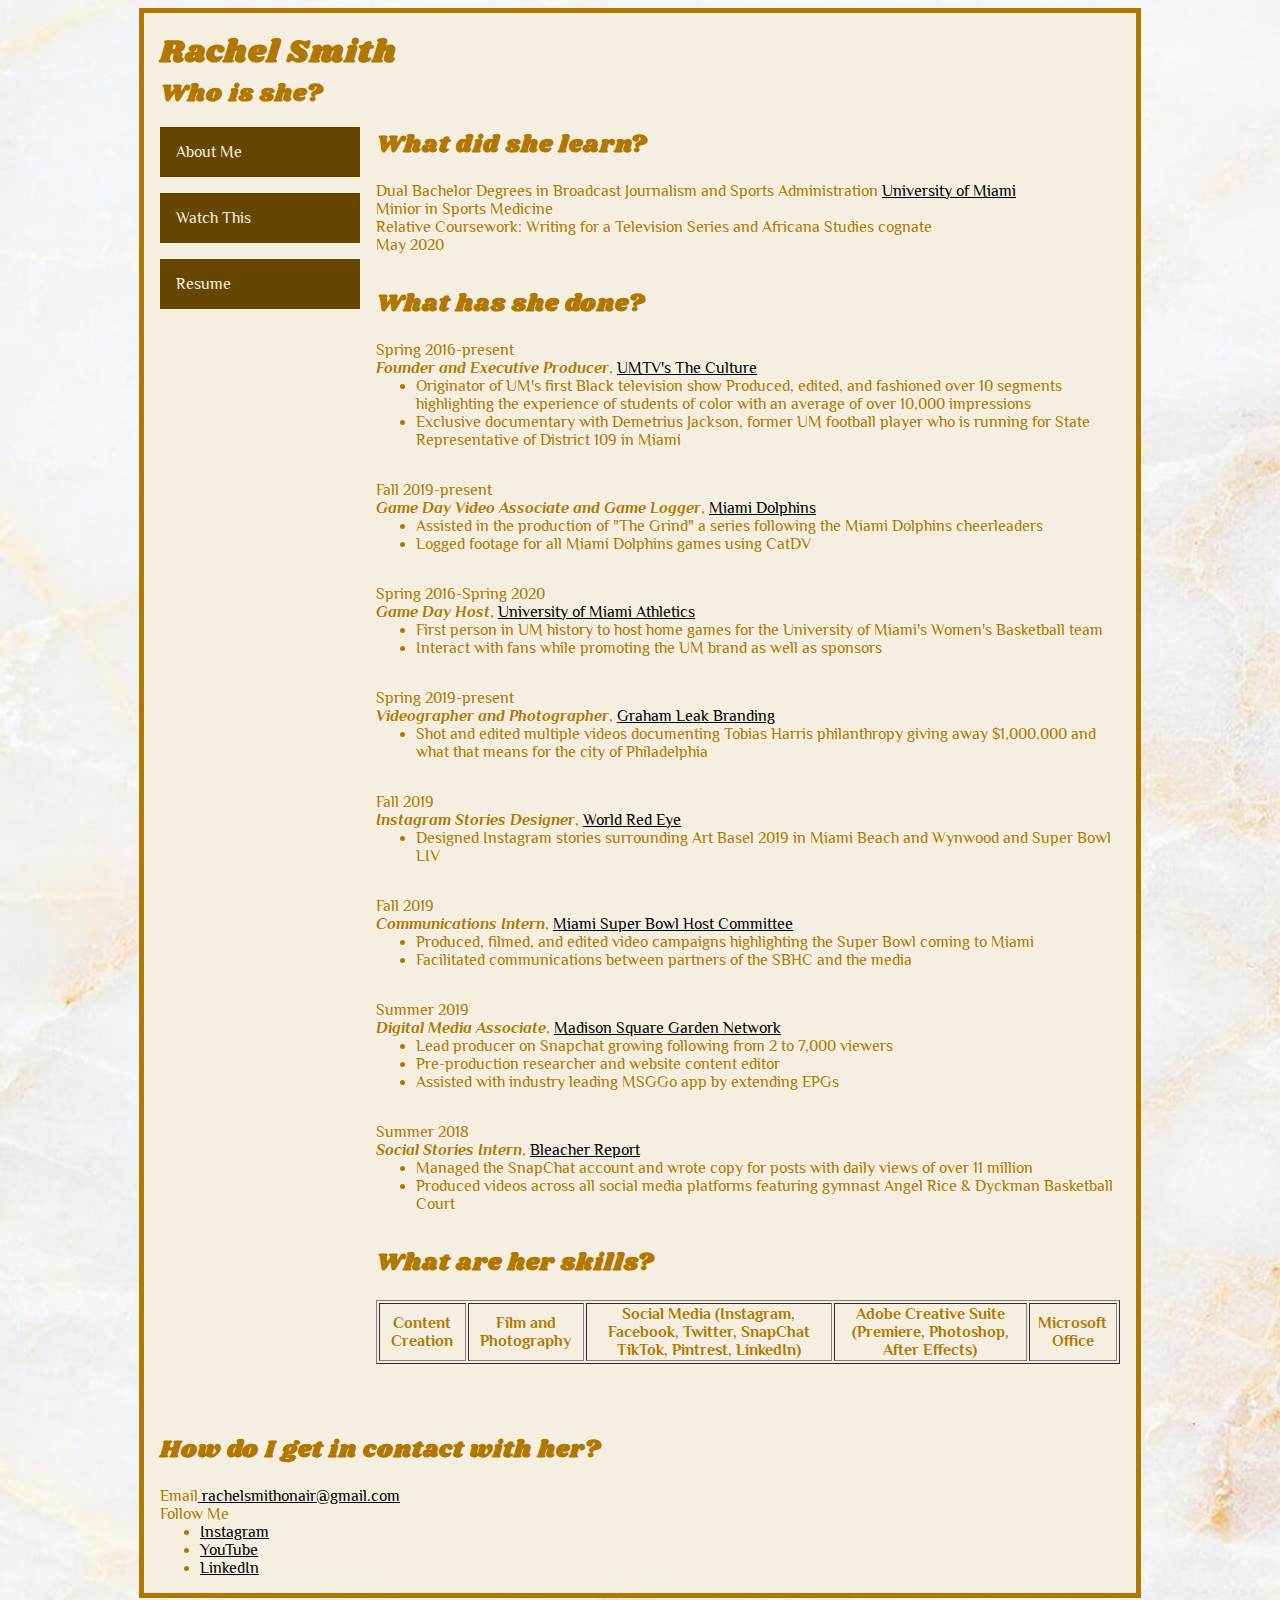
==== resume2.html @ 78992c8f "resume.html" ====
<!DOCTYPE html>
<html lang="en">
  <head>
    <meta charset="UTF-8" />
    <title>Rachel Smith|Who's that?</title>
    <link href="style.css" rel="stylesheet"/>
  </head>

  <body id="resume">

    <div id="wrapper">
      <header>
        <h1>Rachel Smith</h1>
        <h2>Who is she?</h2>
      </header>

     <nav>
       <ul>
         <li><a href="index.html">About Me</a></li>
         <li><a href="videos.html">Watch This</a></li>
         <li><a href="resume2.html">Resume</a></li>
       </ul>
     </nav>

      <main>
        <section id="education">
          <h2>What did she learn?</h2>
          <p>Dual Bachelor Degrees in Broadcast Journalism and Sports Administration <a href="http://miami.edu/"> University of Miami</a><p>
          <p>Minior in Sports Medicine
          <p>Relative Coursework: Writing for a Television Series and Africana Studies cognate</p>
          <p>May 2020</p>
        </section>

        <section id="experience">
          <h2>What has she done?</h2>
          <article>
          <p>Spring 2016-present</p>
          <p><em><strong>Founder and Executive Producer</strong></em>, <a href="https://umtv.miami.edu/shows/the-culture">UMTV's The Culture</a></p>
          <ul>
            <li>Originator of UM's first Black television show Produced, edited, and fashioned over 10 segments highlighting the experience of students of color with an average of over 10,000 impressions </li>
            <li>Exclusive documentary with Demetrius Jackson, former UM football player who is running for State Representative of District 109 in Miami </li>
          </ul>
          </article>

          <article>
          <p>Fall 2019-present</p>
          <p><em><strong>Game Day Video Associate and Game Logger</strong></em>, <a href="https://www.miamidolphins.com">Miami Dolphins</a></p>
          <ul>
            <li>Assisted in the production of "The Grind" a series following the Miami Dolphins cheerleaders</li>
            <li>Logged footage for all Miami Dolphins games using CatDV</li>
          </ul>
          </article>
        </section>

        <article>
        <p>Spring 2016-Spring 2020</p>
        <p><em><strong>Game Day Host</strong></em>, <a href="https://hurricanesports.com">University of Miami Athletics</a></p>
        <ul>
          <li>First person in UM history to host home games for the University of Miami's Women's Basketball team </li>
          <li>Interact with fans while promoting the UM brand as well as sponsors</li>
        </ul>
        </article>

      <article>
      <p>Spring 2019-present</p>
      <p><em><strong>Videographer and Photographer</strong></em>, <a href="https://www.grahamleakbranding.com">Graham Leak Branding</a></p>
      <ul>
        <li>Shot and edited multiple videos documenting Tobias Harris philanthropy giving away $1,000,000 and what that means for the city of Philadelphia</li>
      </ul>
      </article>


      <article>
        <p>Fall 2019</p>
        <p><em><strong>Instagram Stories Designer</strong></em>, <a href="https://worldredeye.com">World Red Eye</a></p>
        <ul>
          <li>Designed Instagram stories surrounding Art Basel 2019 in Miami Beach and Wynwood and Super Bowl LIV</li>
        </ul>
      </article>


    <article>
      <p>Fall 2019</p>
      <p><em><strong>Communications Intern</strong></em>, <a href="https://www.miasbliv.com">Miami Super Bowl Host Committee</a></p>
      <ul>
        <li>Produced, filmed, and edited video campaigns highlighting the Super Bowl coming to Miami</li>
        <li>Facilitated communications between partners of the SBHC and the media</li>
      </ul>
    </article>

    <article>
      <p>Summer 2019</p>
      <p><em><strong>Digital Media Associate</strong></em>, <a href="https://www.msgnetworks.com">Madison Square Garden Network</a></p>
      <ul>
        <li>Lead producer on Snapchat growing following from 2 to 7,000 viewers
        <li>Pre-production researcher and website content editor
        <li> Assisted with industry leading MSGGo app by extending EPGs</li>
      </ul>
    </article>

    <article>
      <p>Summer 2018</p>
      <p><em><strong>Social Stories Intern</strong></em>, <a href="https://bleacherreport.com">Bleacher Report</a></p>
      <ul>
        <li>Managed the SnapChat account and wrote copy for posts with daily views of over 11 million
        <li>Produced videos across all social media platforms featuring gymnast Angel Rice & Dyckman Basketball Court
      </ul>
    </article>

        <section id="skills">
          <h2>What are her skills?</h2>
          <table border="1">
            <tr>
              <th>Content Creation</th>
              <th>Film and Photography</th>
              <th>Social Media (Instagram, Facebook, Twitter, SnapChat TikTok, Pintrest, LinkedIn)</th>
              <th>Adobe Creative Suite (Premiere, Photoshop, After Effects)</th>
              <th>Microsoft Office</th>
            </tr>
          </table>

        </section>
      </main>

      <footer>
      <h2>How do I get in contact with her?</h2>
        <p>Email<a href="mailto:rachelsmithonair@gmail.com"> rachelsmithonair@gmail.com</a></p>
        <p>Follow Me<p>
          <ul>
            <li><a href="https://www.instagram.com/rachelsmithonair">Instagram</a></li>
            <li><a href="https://www.youtube.com/channel/UCa7SI6yC4lFOYan0FmGzDYg">YouTube</a></li>
            <li><a href="https://www.linkedin.com/in/rachelsmith20">LinkedIn</a></li>
          </ul>
      </footer>
    </div>

  </body>
    </html>
---- style.css ----
@import url('https://fonts.googleapis.com/css?family=Philosopher|Shrikhand');

body {
  font-family: sans-serif;
  font-size: 16px;
  color: rgb(176, 120, 0);
  /* background-color:rgb(137,106,92); */
  background-image: url("img/w4.jpg");
  background-size: cover;
  font-family: 'Philosopher', sans-serif;
  credit: https://wallpaperaccess.com/gold-marble
}

#wrapper {
  width: 960px;
  margin: 0 auto;
  background-color: rgba(245, 239, 226);
  padding: 16px;

  display: grid;
  grid-template-columns: 200px 1fr;
  grid-gap: 16px;
  grid-template-areas:
    "header header"
    "nav    main"
    "footer footer";
}

a,
a:visited {
  color: rgb(0, 0, 0);
}

h1,
h2,
h3 {
  font-family: 'Shrikhand', cursive;
  letter-spacing: 1px;
}

header {
  grid-area: header;
}

nav {
  grid-area: nav;
}

main {
  grid-area: main;
}

footer {
  grid-area: footer;
}

header h1,
header h2 {
  margin: 0;
}

nav ul {
  list-style: none;
  padding-left: 0;
  margin: 0;
}

nav a {
  display: block;
  background: rgb(102,70,0);
  color: rgb(245, 239, 226);
  padding: 16px;
  margin-bottom: 16px;
  text-decoration: none;
  transition: all 1s ease;
}

nav a:hover,
nav a.active {
  background: rgb(0,0,0);
  color: #eee;
  transition: all 1s ease;
}

main h2 {
  margin-top: 0;
}

div {
	width: 600px;
	padding: 20px;
	border: 5px solid rgb(176, 120, 0);
	margin: 30px;
}

footer p {
  margin: 0;
}

footer a:hover{
  background-color: rgb(0,0,0);
}

#video section {
  margin-bottom: 64px;
}

#video section:first-child {
  margin-bottom: 32px;
}

#video section:last-child {
  margin-bottom: 0;
}

#resume p,
#resume ul{
  margin: 0;
}

#resume section {
  margin-bottom: 32px;
}

#resume article {
  margin-bottom: 32px;
}

#resume main a:hover{
  background-color:rgb(0,0,0);
}

.right {
  float: right;
  margin-left: 16px;
}

.left {
  float: right;
  margin-left: 16px;
}
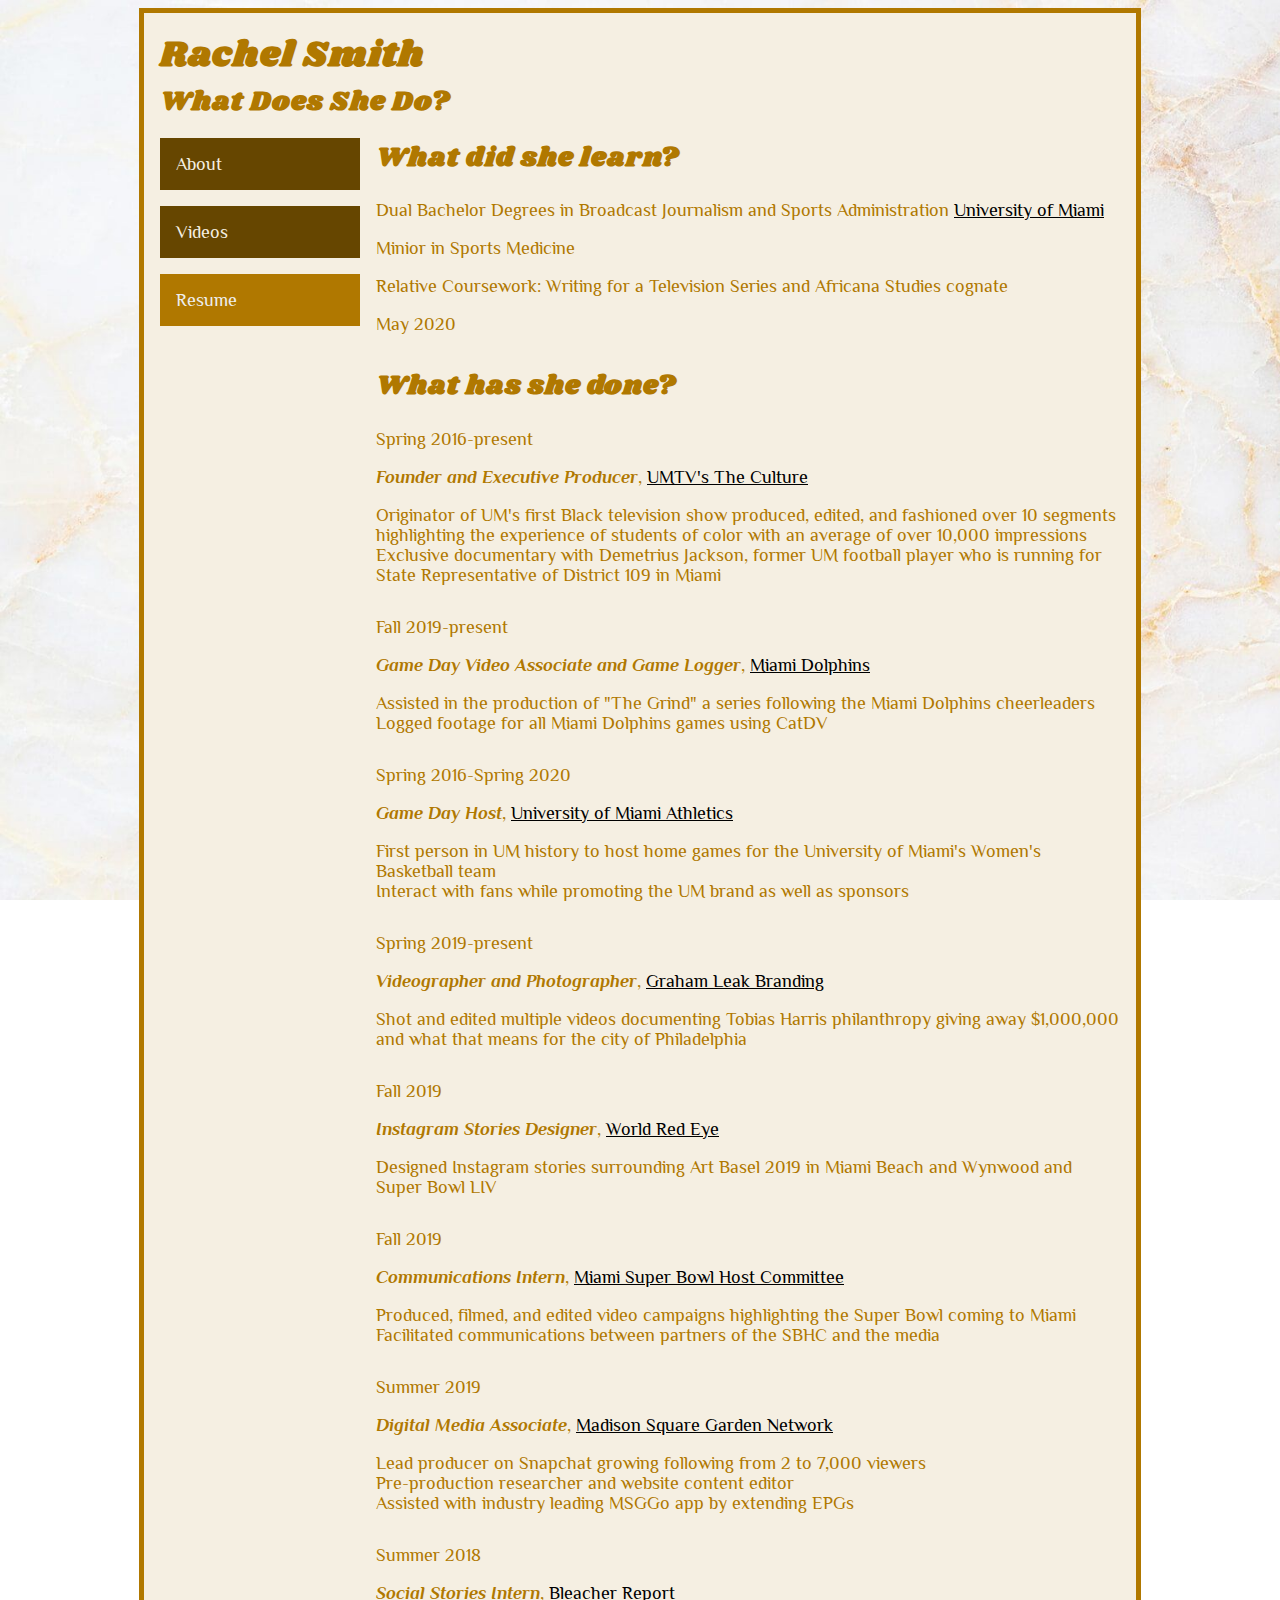
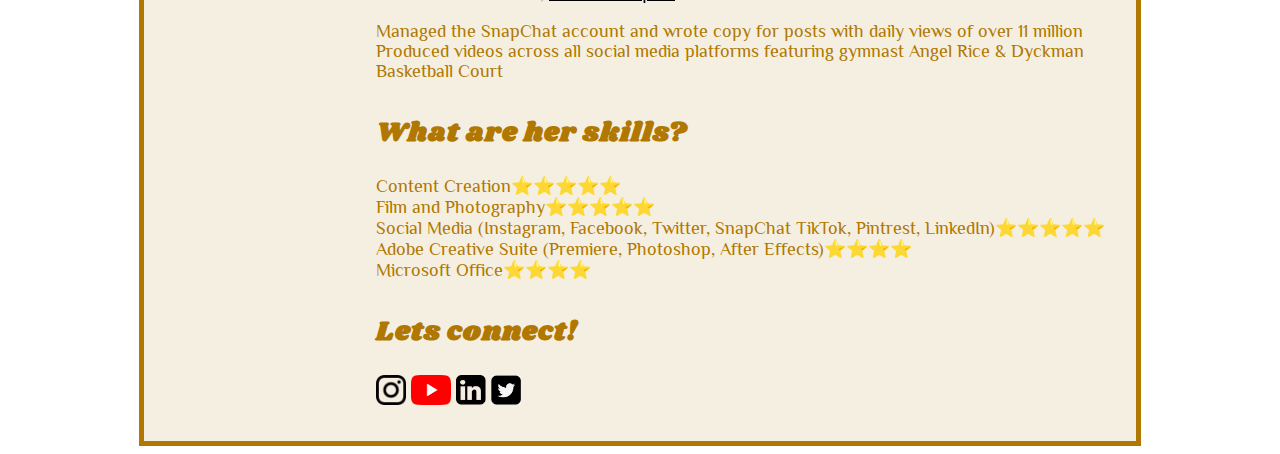
==== commit c6c45c70: "rachelsmith1913.github.io" ====
--- a/resume2.html
+++ b/resume2.html
@@ -2,7 +2,7 @@
 <html lang="en">
   <head>
     <meta charset="UTF-8" />
-    <title>Rachel Smith|Who's that?</title>
+    <title>Resume</title>
     <link href="style.css" rel="stylesheet"/>
   </head>
 
@@ -11,14 +11,14 @@
     <div id="wrapper">
       <header>
         <h1>Rachel Smith</h1>
-        <h2>Who is she?</h2>
+        <h2>What Does She Do?</h2>
       </header>
 
      <nav>
        <ul>
-         <li><a href="index.html">About Me</a></li>
-         <li><a href="videos.html">Watch This</a></li>
-         <li><a href="resume2.html">Resume</a></li>
+         <li><a href="index.html">About</a></li>
+         <li><a href="videos.html">Videos</a></li>
+         <li><a href="resume2.html"class="active">Resume</a></li>
        </ul>
      </nav>
 
@@ -37,7 +37,7 @@
           <p>Spring 2016-present</p>
           <p><em><strong>Founder and Executive Producer</strong></em>, <a href="https://umtv.miami.edu/shows/the-culture">UMTV's The Culture</a></p>
           <ul>
-            <li>Originator of UM's first Black television show Produced, edited, and fashioned over 10 segments highlighting the experience of students of color with an average of over 10,000 impressions </li>
+            <li>Originator of UM's first Black television show produced, edited, and fashioned over 10 segments highlighting the experience of students of color with an average of over 10,000 impressions </li>
             <li>Exclusive documentary with Demetrius Jackson, former UM football player who is running for State Representative of District 109 in Miami </li>
           </ul>
           </article>
@@ -109,30 +109,29 @@
 
         <section id="skills">
           <h2>What are her skills?</h2>
-          <table border="1">
-            <tr>
-              <th>Content Creation</th>
-              <th>Film and Photography</th>
-              <th>Social Media (Instagram, Facebook, Twitter, SnapChat TikTok, Pintrest, LinkedIn)</th>
-              <th>Adobe Creative Suite (Premiere, Photoshop, After Effects)</th>
-              <th>Microsoft Office</th>
-            </tr>
-          </table>
+          <ul>
+              <li class="expert"><span>Content Creation</span></li>
+              <li class="expert"><span>Film and Photography</span></li>
+              <li class="expert"><span>Social Media (Instagram, Facebook, Twitter, SnapChat TikTok, Pintrest, LinkedIn)</span></li>
+              <li class="advanced"><span>Adobe Creative Suite (Premiere, Photoshop, After Effects)</span></li>
+              <li class="advanced"><span>Microsoft Office</span></li>
+          </ul>
+
 
         </section>
-      </main>
 
-      <footer>
-      <h2>How do I get in contact with her?</h2>
-        <p>Email<a href="mailto:rachelsmithonair@gmail.com"> rachelsmithonair@gmail.com</a></p>
-        <p>Follow Me<p>
-          <ul>
-            <li><a href="https://www.instagram.com/rachelsmithonair">Instagram</a></li>
-            <li><a href="https://www.youtube.com/channel/UCa7SI6yC4lFOYan0FmGzDYg">YouTube</a></li>
-            <li><a href="https://www.linkedin.com/in/rachelsmith20">LinkedIn</a></li>
-          </ul>
-      </footer>
-    </div>
+        <footer>
+              <h2>Lets connect!</h2>
 
-  </body>
+                  <a href="https://www.instagram.com/rachelsmithonair"><img alt="IG" src="instagram.png" width="30" height="30"></a>
+
+                  <a href="https://www.youtube.com/channel/UCa7SI6yC4lFOYan0FmGzDYg"><img alt="YT" src="yt2.png" width="40" height="30"></a>
+
+                  <a href="https://www.linkedin.com/in/rachelsmith20"><img alt="LI" src="linkedin.png" width="30" height="30"></a>
+
+                  <a href="https://www.twitter.com/rachelsmithontv"><img alt="TW" src="twitter.png" width="30" height="30"></a>
+          </main>
+          </div>
+          </body>
+          </footer>
     </html>
--- a/style.css
+++ b/style.css
@@ -8,7 +8,8 @@
   background-image: url("img/w4.jpg");
   background-size: cover;
   font-family: 'Philosopher', sans-serif;
-  credit: https://wallpaperaccess.com/gold-marble
+  background-attachment: fixed;
+  /*  credit: https://wallpaperaccess.com/gold-marble;*/
 }
 
 #wrapper {
@@ -77,7 +78,7 @@
 
 nav a:hover,
 nav a.active {
-  background: rgb(0,0,0);
+  background: rgb(176, 120, 0);
   color: #eee;
   transition: all 1s ease;
 }
@@ -97,23 +98,39 @@
   margin: 0;
 }
 
-footer a:hover{
-  background-color: rgb(0,0,0);
-}
-
-#video section {
-  margin-bottom: 64px;
-}
-
-#video section:first-child {
+#videos section {
   margin-bottom: 32px;
 }
 
-#video section:last-child {
-  margin-bottom: 0;
+#videos section h3 {
+  active: rgb(176, 120, 0);
+  visited: rgb(176, 120, 0);
+    color: rgb(176, 120, 0);
+    hover background-color: rgb(176, 120, 0);
+}
+
+#index p {
+  margin: 0px
+}
+
+
+#videos
+p {
+  margin: 0;
+}
+h3 {
+  font-size:25px;
+}
+h4 {
+  font-size:20px;
 }
 
 #resume p,
+
+#resume {
+  font-size: 18px
+}
+
 #resume ul{
   margin: 0;
 }
@@ -127,7 +144,7 @@
 }
 
 #resume main a:hover{
-  background-color:rgb(0,0,0);
+  background-color:rgb(176, 120, 0);
 }
 
 .right {
@@ -139,3 +156,20 @@
   float: right;
   margin-left: 16px;
 }
+
+ul {
+  list-style: none;
+  padding-left: 0;
+}
+
+li > span {
+  width: 100px;
+}
+
+.expert::after {
+  content: "⭐️⭐️⭐️⭐️⭐️";
+}
+
+.advanced::after {
+  content: "⭐️⭐️⭐️⭐️";
+}
